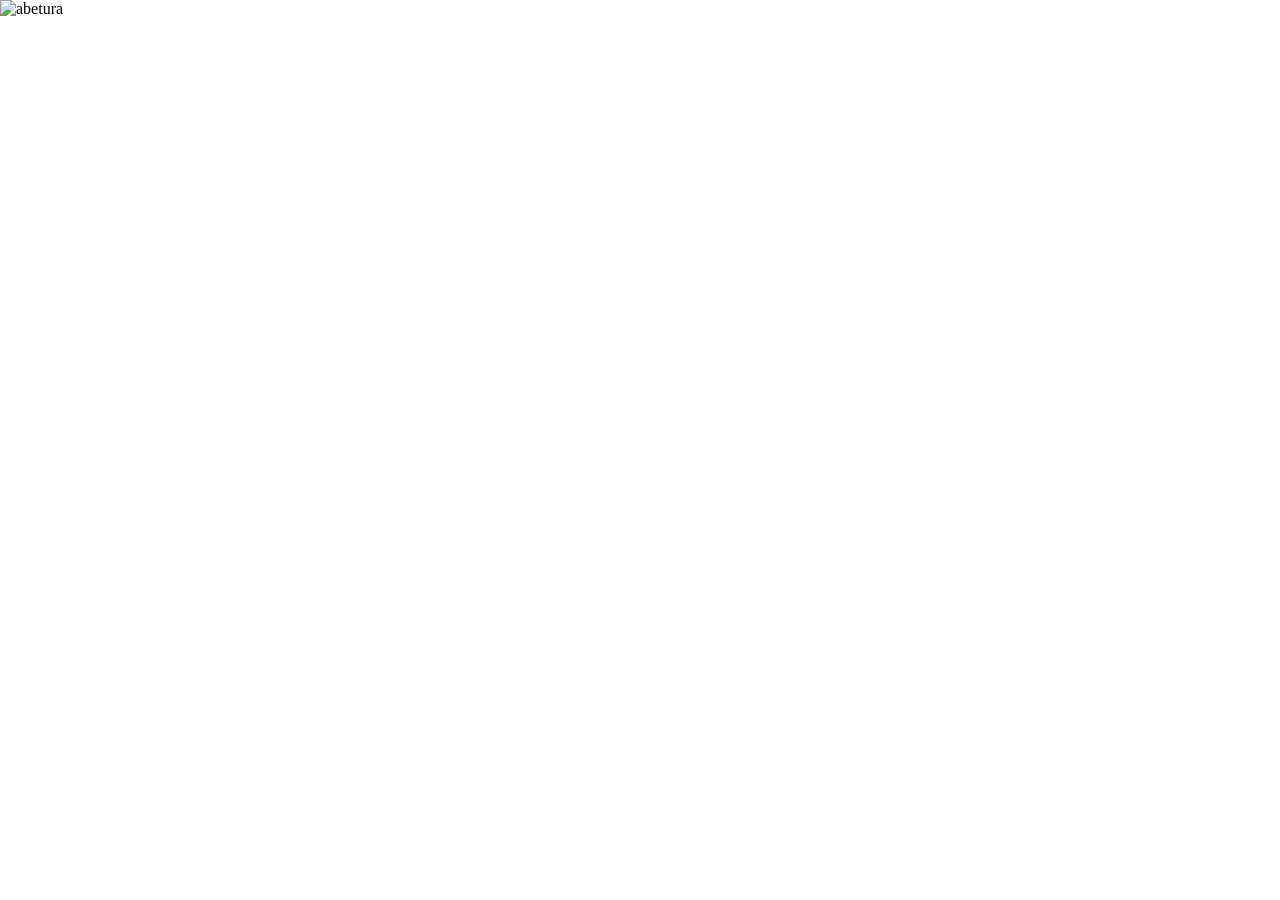
==== index.html @ 4fc646b8 "Add files via upload" ====
<!DOCTYPE html>
<html lang="pt-br">
<head>
    <meta charset="UTF-8">
    <meta name="viewport" content="width=device-width, initial-scale=1.0">
    <title>My site</title>
    <link rel="stylesheet" href="style.css">
    <link rel="shortcut icon" href="favicon.ico" type="image/x-icon">
</head>
<body>
    <header>
        <img src="OrgCoral_Ofc-01_Concept-06-1.webp" alt="abetura">
    </header>
    <main>

    </main>
    <footer>
        
    </footer>
</body>
</html>
---- style.css ----
body, html {
    margin: 0px;
}
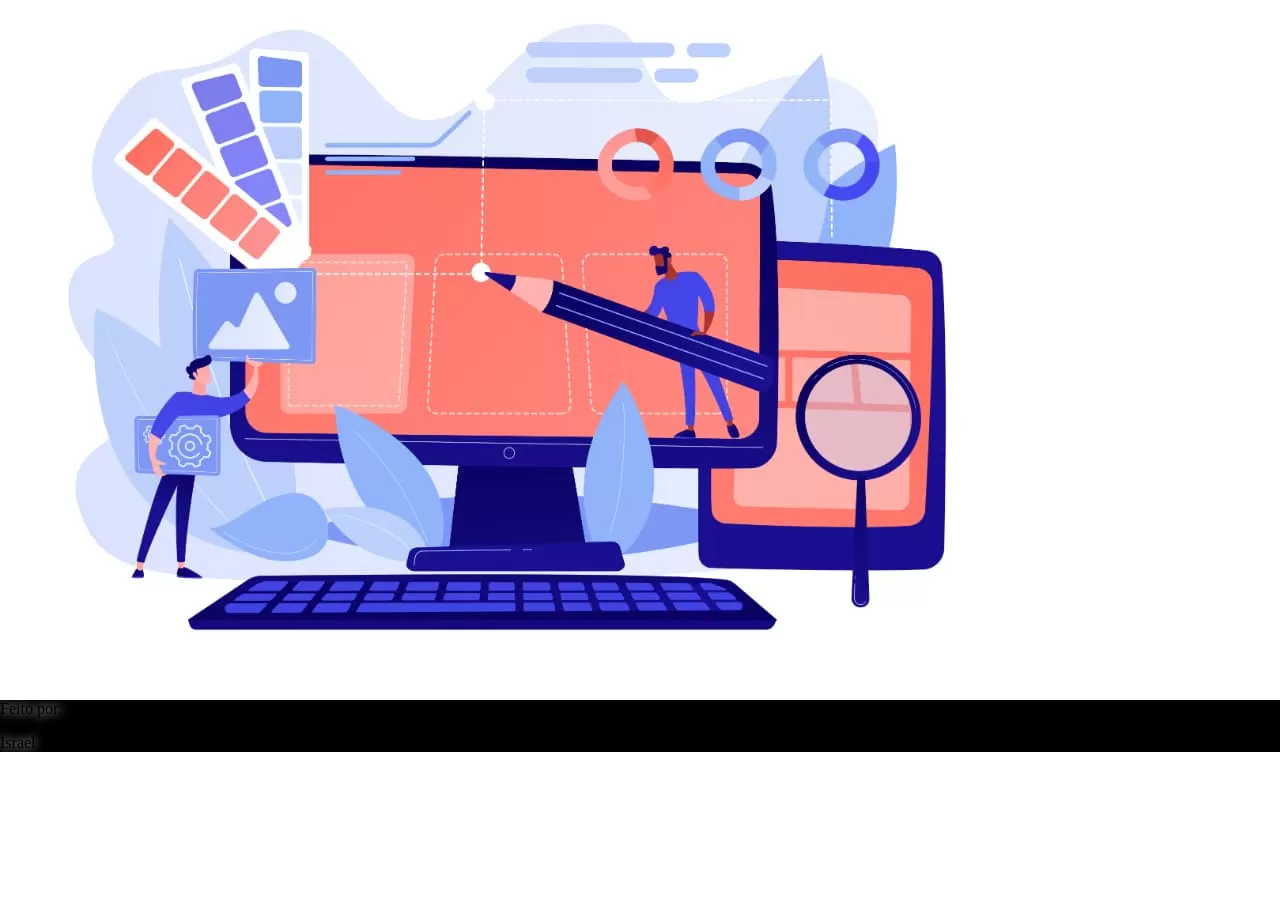
==== commit 95e82e5d: "Add files via upload" ====
--- a/index.html
+++ b/index.html
@@ -8,14 +8,12 @@
     <link rel="shortcut icon" href="favicon.ico" type="image/x-icon">
 </head>
 <body>
-    <header>
+    <main>
         <img src="OrgCoral_Ofc-01_Concept-06-1.webp" alt="abetura">
-    </header>
-    <main>
-
     </main>
     <footer>
-        
+        <p class="f">Feito por:</p>
+        <p class="f">Israel</p>
     </footer>
 </body>
 </html>
--- a/style.css
+++ b/style.css
@@ -1,3 +1,11 @@
 body, html {
     margin: 0px;
+}
+
+.f {
+    text-shadow: 0px 0px 10px white;
+}
+
+footer {
+    background-color: black
 }
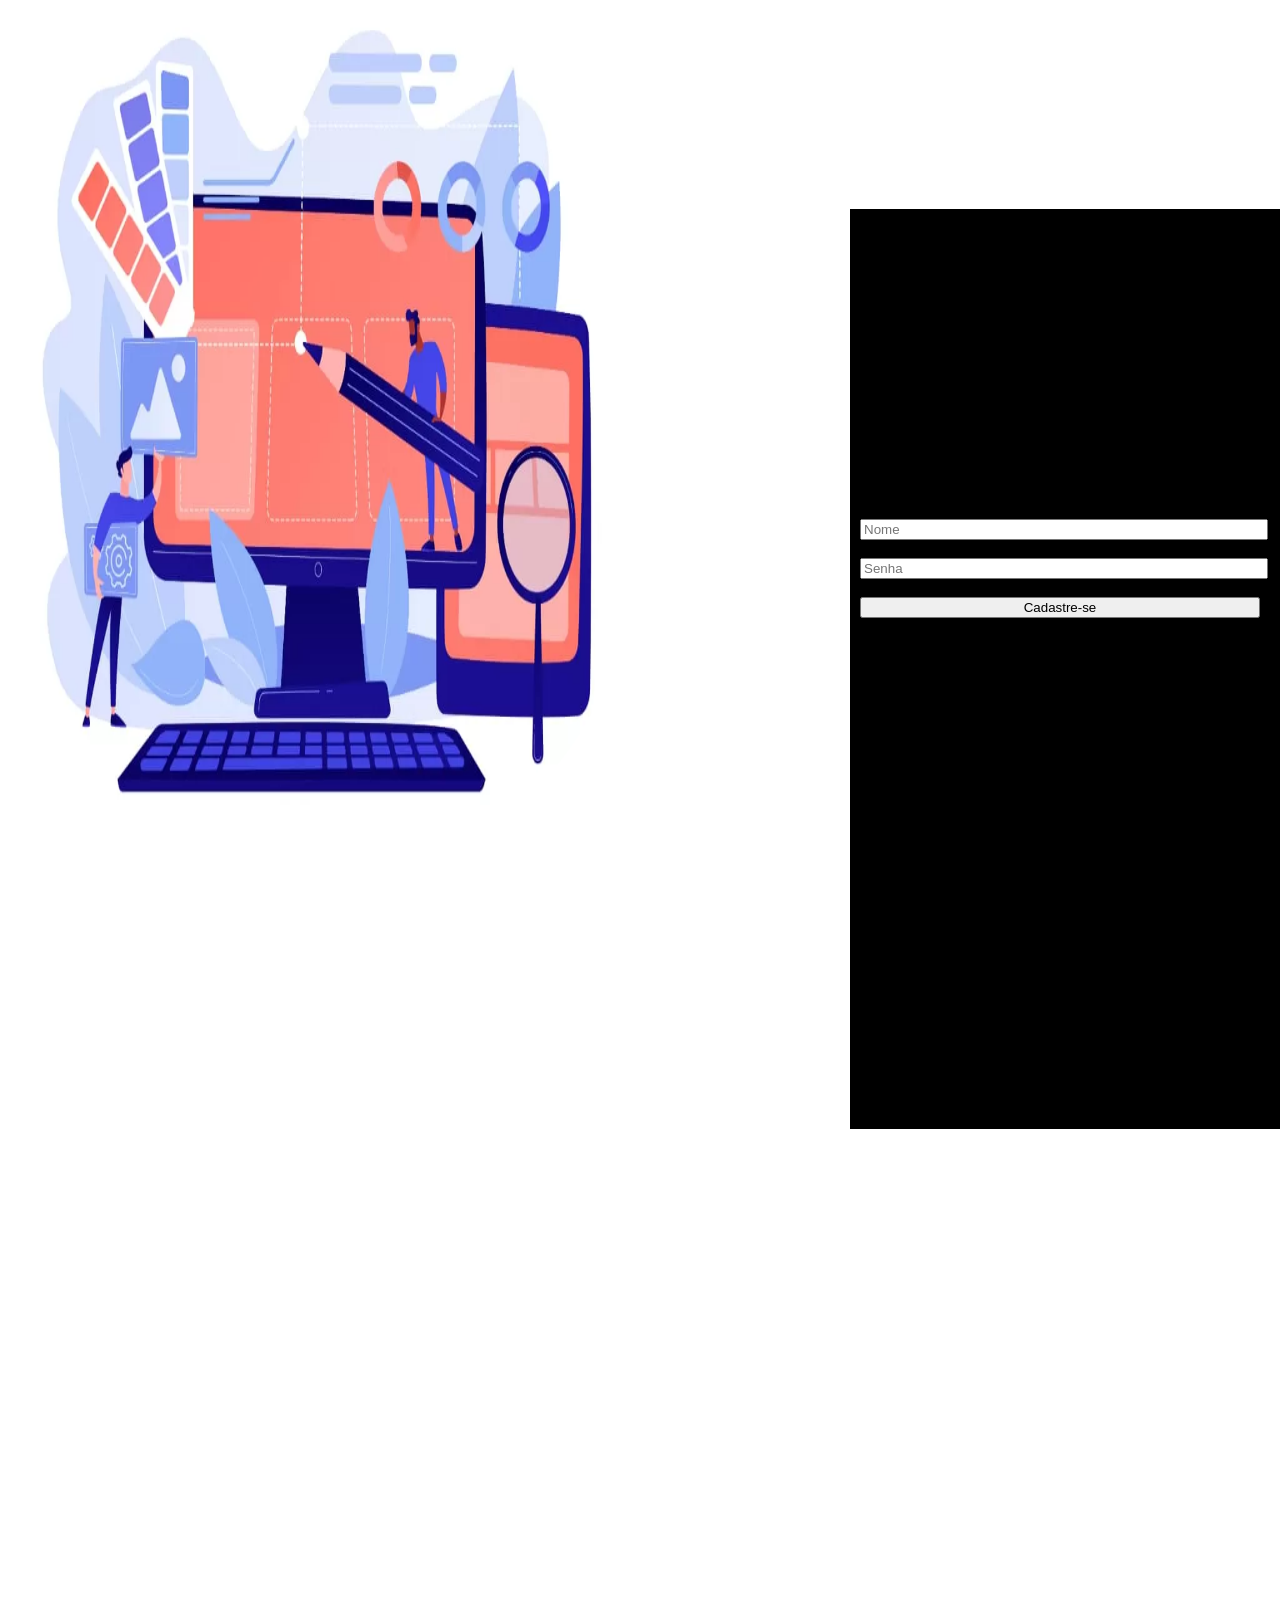
==== commit 177c8e40: "Add files via upload" ====
--- a/index.html
+++ b/index.html
@@ -5,15 +5,21 @@
     <meta name="viewport" content="width=device-width, initial-scale=1.0">
     <title>My site</title>
     <link rel="stylesheet" href="style.css">
+    <link rel="stylesheet" href="query.css">
     <link rel="shortcut icon" href="favicon.ico" type="image/x-icon">
 </head>
 <body>
     <main>
-        <img src="OrgCoral_Ofc-01_Concept-06-1.webp" alt="abetura">
+        <img src="OrgCoral_Ofc-01_Concept-06-1.webp" class="imgg" alt="abetura">
     </main>
-    <footer>
-        <p class="f">Feito por:</p>
-        <p class="f">Israel</p>
-    </footer>
+    <form action="guard.js" method="post">
+        <div class="forma">
+        <input type="text" name="nome" id="t.nome" placeholder="Nome" class="ja" required>
+        <br><br>
+        <input type="text" name="senha" id="t.senha" placeholder="Senha" class="ja" required>
+        <br><br>
+        <input type="button" value="Cadastre-se" class="ja">
+        </div>
+    </form>
 </body>
 </html>
--- a/style.css
+++ b/style.css
@@ -1,11 +1,37 @@
+@charset "UTF-8";
+
 body, html {
     margin: 0px;
+    overflow: hidden;
 }
 
-.f {
-    text-shadow: 0px 0px 10px white;
+@keyframes mover {
+    0% {transform: translateX(-600px); }
+    100% {transform: translateX(0px); }
 }
 
-footer {
-    background-color: black
+.imgg {
+    height: 95vh;
+    width: 50vw;
+    animation-name: mover;
+    animation-duration: 1s;
+    animation-delay: 0.2s;
+    animation-timing-function: linear;
+    animation-fill-mode: forwards;
+    animation-timing-function: ease-out;
+    border-radius: 40%;
+}
+
+form {
+    background-color: black;
+    padding: 10px;
+    width: 500px;
+    height: 100vh;
+    
+    transform: translate(850px, -650px);
+}
+
+.ja {
+    transform: translateY(300px);
+    width: 80%;
 }
--- a/query.css
+++ b/query.css
@@ -0,0 +1,32 @@
+@charset "UTF-8";
+
+@media (max-width: 550px) {
+    
+    body {
+        background-color: lightgray;
+    }
+
+    .imgg{
+        display: none;
+    }
+
+    form {
+        transform: translate(70px,  100px);
+        width: 350px;
+        height: 500px;
+        border-radius: 10px, 10px;
+        display: flex;
+        justify-content: center;
+        align-items: center;
+  }
+
+  .ja {
+    transform: none;
+    margin: 10px;
+  }
+
+  .forma {
+    display: block;
+    margin-bottom: 10px; /* espaçamento entre eles */
+  }
+}
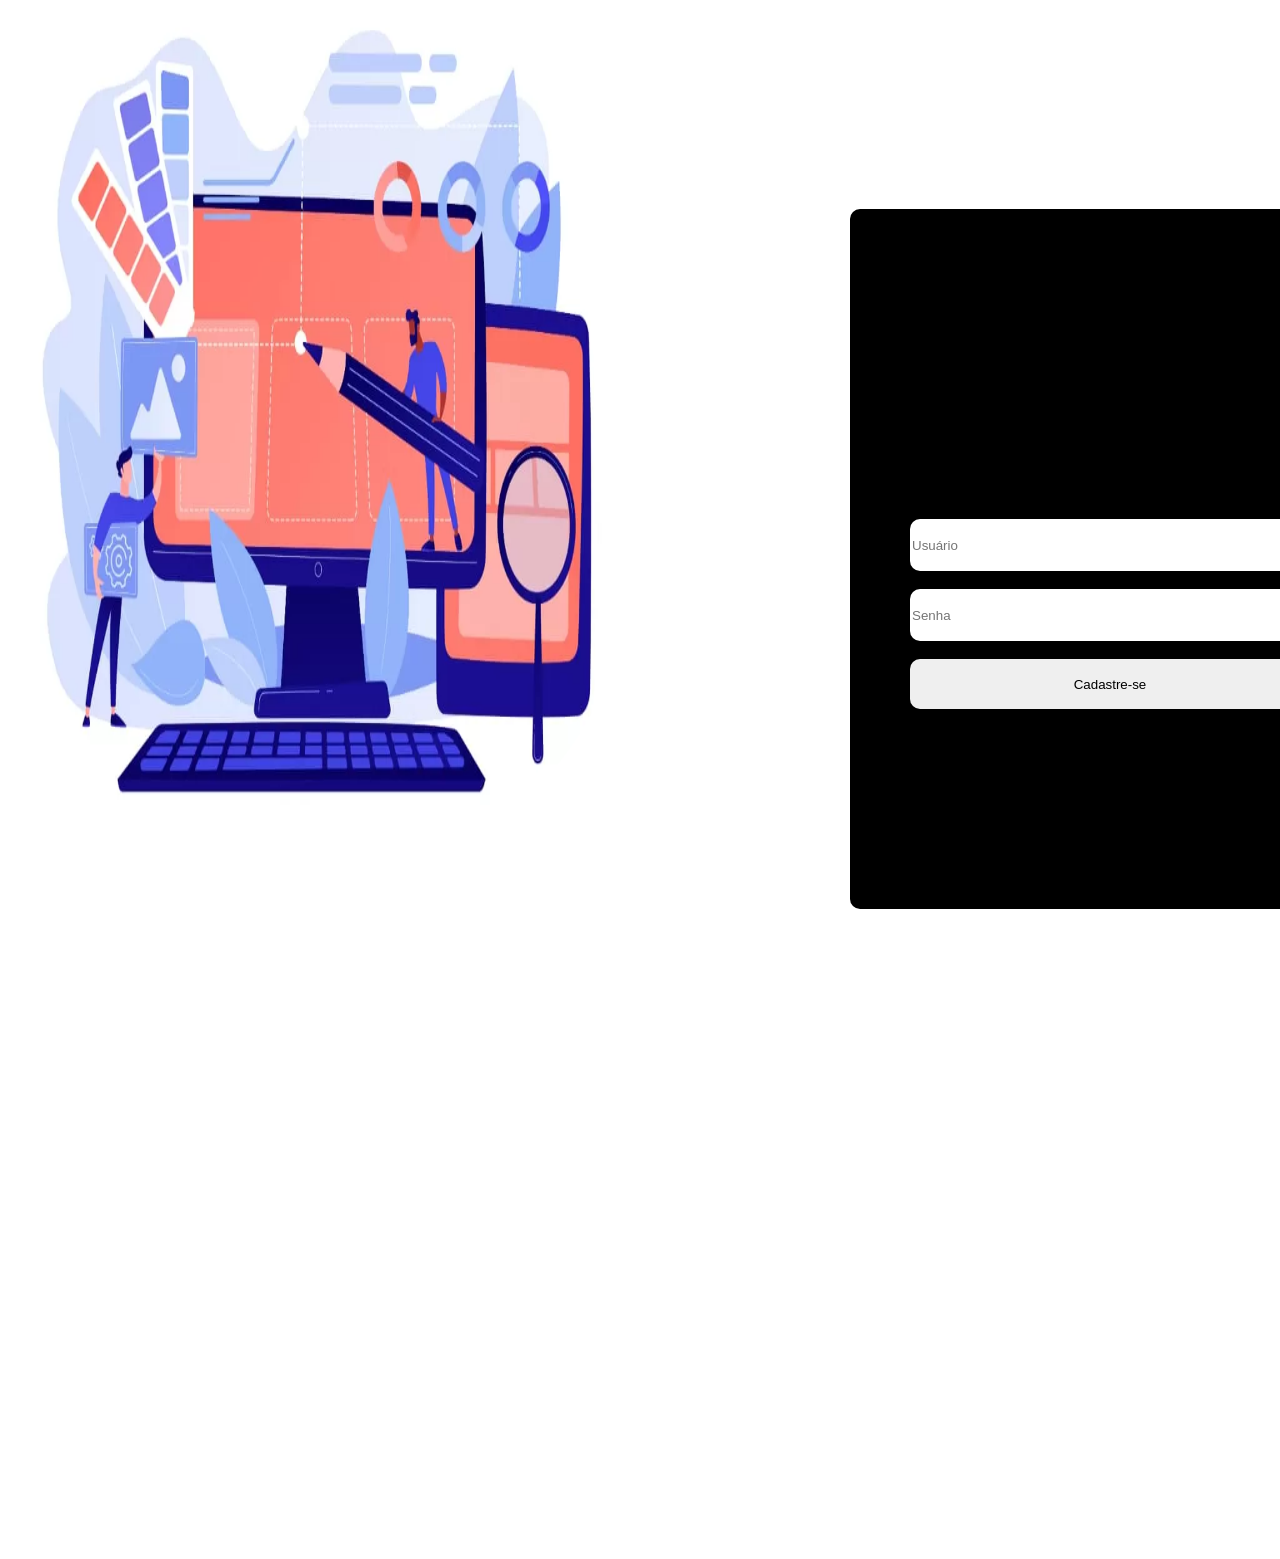
==== commit 29fb3c1c: "Add files via upload" ====
--- a/index.html
+++ b/index.html
@@ -14,7 +14,7 @@
     </main>
     <form action="guard.js" method="post">
         <div class="forma">
-        <input type="text" name="nome" id="t.nome" placeholder="Nome" class="ja" required>
+        <input type="text" name="nome" id="t.nome" placeholder="Usuário" class="ja" required>
         <br><br>
         <input type="text" name="senha" id="t.senha" placeholder="Senha" class="ja" required>
         <br><br>
--- a/style.css
+++ b/style.css
@@ -23,15 +23,20 @@
 }
 
 form {
+    display: block;
     background-color: black;
     padding: 10px;
     width: 500px;
-    height: 100vh;
+    height: 680px;
+    border-radius: 10px;
     
     transform: translate(850px, -650px);
 }
 
 .ja {
-    transform: translateY(300px);
-    width: 80%;
+    transform: translateX(50px) translateY(300px);
+    height: 50px;
+    width: 400px;
+    border-radius: 10px;
+    border: none;
 }
--- a/query.css
+++ b/query.css
@@ -11,7 +11,7 @@
     }
 
     form {
-        transform: translate(70px,  100px);
+        transform: translate(40px,  100px);
         width: 350px;
         height: 500px;
         border-radius: 10px, 10px;
@@ -23,6 +23,7 @@
   .ja {
     transform: none;
     margin: 10px;
+    width: 250px;
   }
 
   .forma {
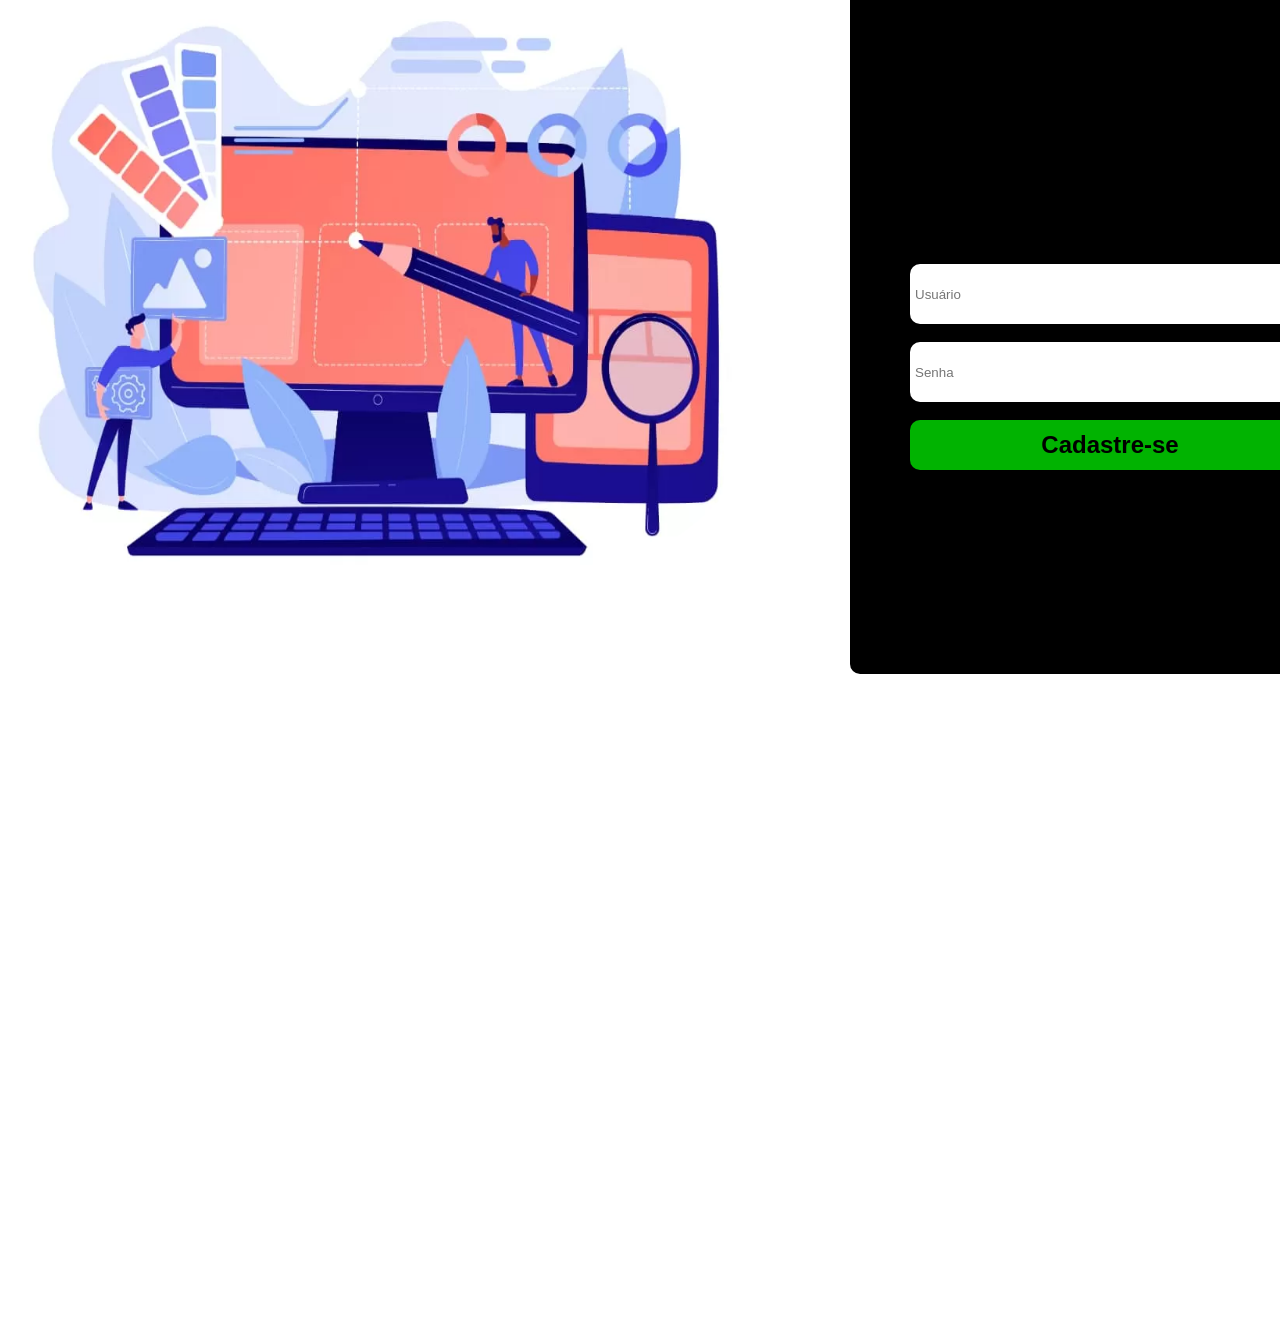
==== commit 462a2e73: "Add files via upload" ====
--- a/index.html
+++ b/index.html
@@ -18,7 +18,7 @@
         <br><br>
         <input type="text" name="senha" id="t.senha" placeholder="Senha" class="ja" required>
         <br><br>
-        <input type="button" value="Cadastre-se" class="ja">
+        <input type="button" value="Cadastre-se" class="ja" id="bu">
         </div>
     </form>
 </body>
--- a/style.css
+++ b/style.css
@@ -7,12 +7,12 @@
 
 @keyframes mover {
     0% {transform: translateX(-600px); }
-    100% {transform: translateX(0px); }
+    100% {transform: translateX(-20px); }
 }
 
 .imgg {
-    height: 95vh;
-    width: 50vw;
+    height: 600px;
+    width: 800px;
     animation-name: mover;
     animation-duration: 1s;
     animation-delay: 0.2s;
@@ -27,7 +27,7 @@
     background-color: black;
     padding: 10px;
     width: 500px;
-    height: 680px;
+    height: 700px;
     border-radius: 10px;
     
     transform: translate(850px, -650px);
@@ -39,4 +39,27 @@
     width: 400px;
     border-radius: 10px;
     border: none;
+    padding: 5px;
+}
+
+#bu {
+    background-color: rgb(1, 179, 1);
+    font-size: 1.5em;
+    font-weight: bolder;
+}
+
+#bu:hover {
+    transition-duration: .2s;
+    color: white;
+    background-color: rgb(0, 84, 0);
+    box-shadow: 0px 0px 10px white;
+}
+
+#t.nome:hover {
+    box-shadow: 0px 0px 10px white;
+}
+
+#info {
+    color: white;
+    text-shadow: 0px 0px 10px rgb(0, 0, 0);
 }
--- a/query.css
+++ b/query.css
@@ -1,9 +1,10 @@
 @charset "UTF-8";
 
-@media (max-width: 550px) {
+@media (max-width: 600px) {
     
     body {
-        background-color: lightgray;
+      background-color: lightgray;
+      overflow: hidden;
     }
 
     .imgg{
@@ -11,10 +12,13 @@
     }
 
     form {
-        transform: translate(40px,  100px);
+        position: absolute;
+        top: 50%;
+        left: 50%;
+        transform: translate(-50%, -50%);
         width: 350px;
         height: 500px;
-        border-radius: 10px, 10px;
+        border-radius: 10px;
         display: flex;
         justify-content: center;
         align-items: center;
@@ -30,4 +34,12 @@
     display: block;
     margin-bottom: 10px; /* espaçamento entre eles */
   }
+}
+
+@media (min-width: 601px) and (max-width: 1024px) {
+  
+}
+
+@media (min-width: 1441) {
+
 }
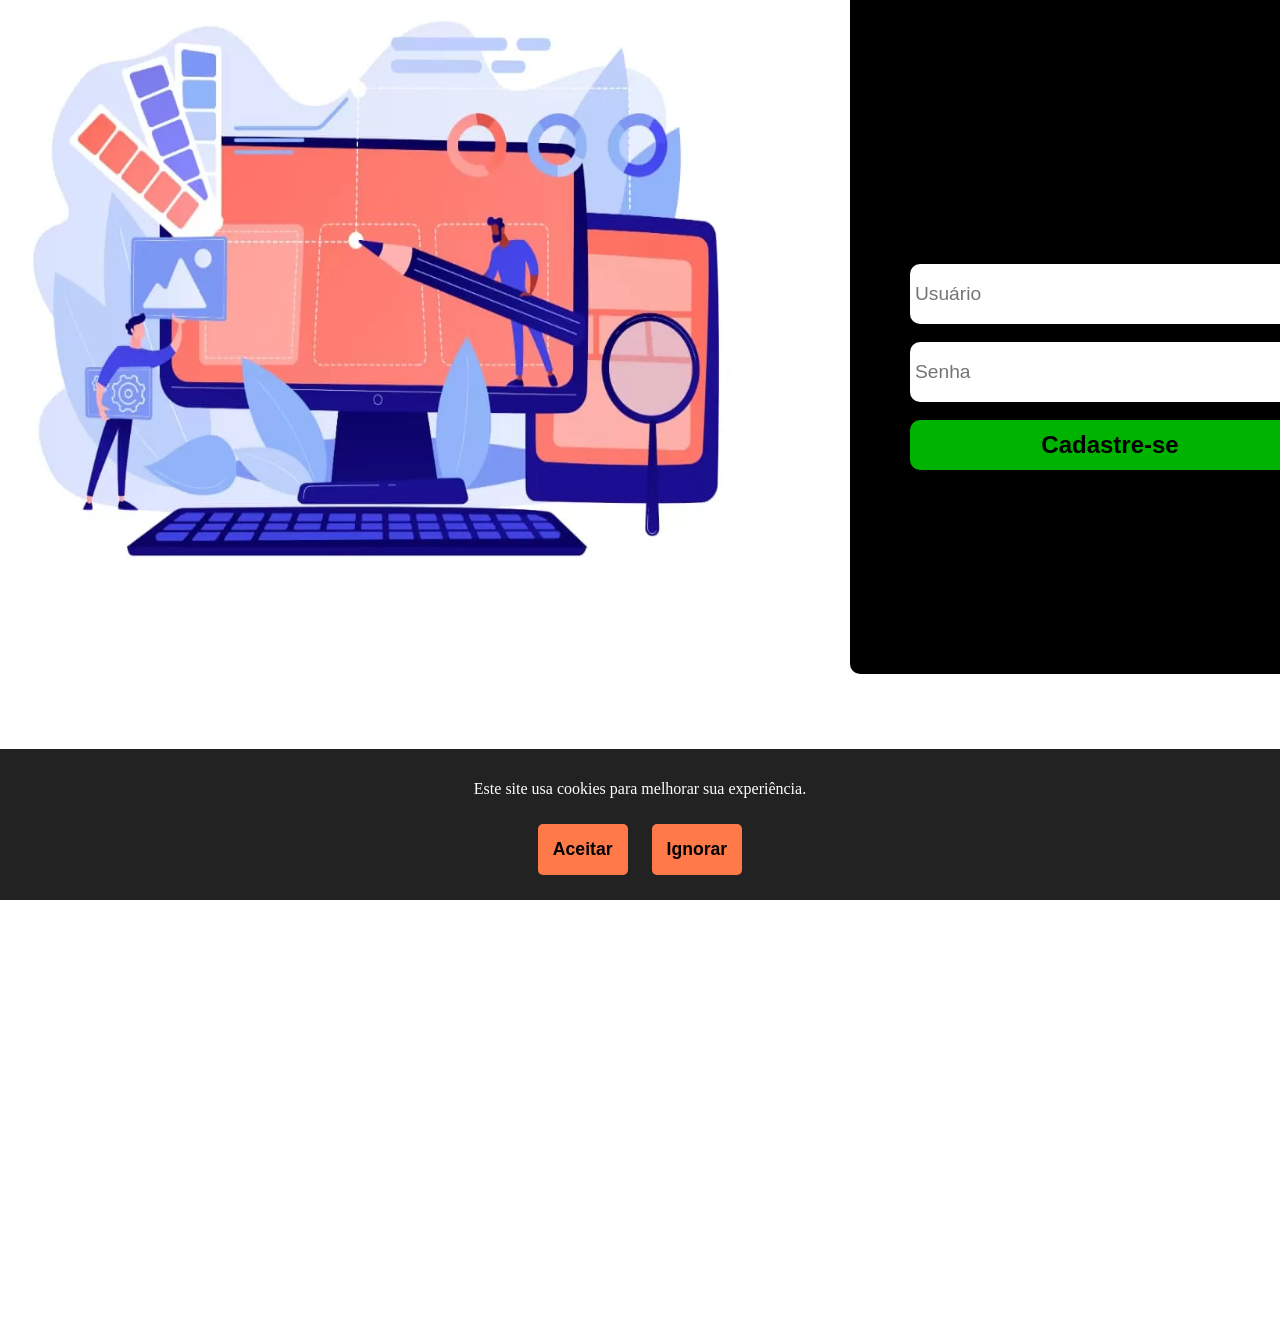
==== commit 02fec446: "Add files via upload" ====
--- a/index.html
+++ b/index.html
@@ -16,10 +16,18 @@
         <div class="forma">
         <input type="text" name="nome" id="t.nome" placeholder="Usuário" class="ja" required>
         <br><br>
-        <input type="text" name="senha" id="t.senha" placeholder="Senha" class="ja" required>
+        <input type="password" name="senha" id="t.senha" placeholder="Senha" class="ja" required>
         <br><br>
         <input type="button" value="Cadastre-se" class="ja" id="bu">
         </div>
     </form>
+    
+    <div id="avisoCookies" class="cookie-box">
+        
+  <p>Este site usa cookies para melhorar sua experiência.</p>
+  <button onclick="aceitarCookies()" class="bu">Aceitar</button>
+  <button onclick="ignorarCookies()" class="bu">Ignorar</button>
+</div>
+<script src="cookies.js"></script>
 </body>
 </html>
--- a/style.css
+++ b/style.css
@@ -40,6 +40,7 @@
     border-radius: 10px;
     border: none;
     padding: 5px;
+    font-size: 1.2em;
 }
 
 #bu {
@@ -53,6 +54,7 @@
     color: white;
     background-color: rgb(0, 84, 0);
     box-shadow: 0px 0px 10px white;
+    text-shadow: 0px 0px 10px white;
 }
 
 #t.nome:hover {
@@ -62,4 +64,35 @@
 #info {
     color: white;
     text-shadow: 0px 0px 10px rgb(0, 0, 0);
+}
+
+.cookie-box {
+  position: fixed;
+  bottom: 0;
+  left: 0;
+  right: 0;
+  background: #222;
+  color: white;
+  padding: 15px;
+  text-align: center;
+  display: none;
+}
+
+.bu {
+    background-color: rgb(255, 121, 73);
+    border: none;
+    padding: 15px;
+    margin: 10px;
+    border-radius: 5px;
+    cursor: pointer;
+    font-size: 1.1em;
+    font-weight: bolder;
+}
+
+.bu:hover {
+    background-color: rgb(133, 36, 0);
+    color: white;
+    transition-duration: .5s;
+    text-shadow: 0px 0px 10px orange;
+    box-shadow: 0px 0px 10px orange;
 }
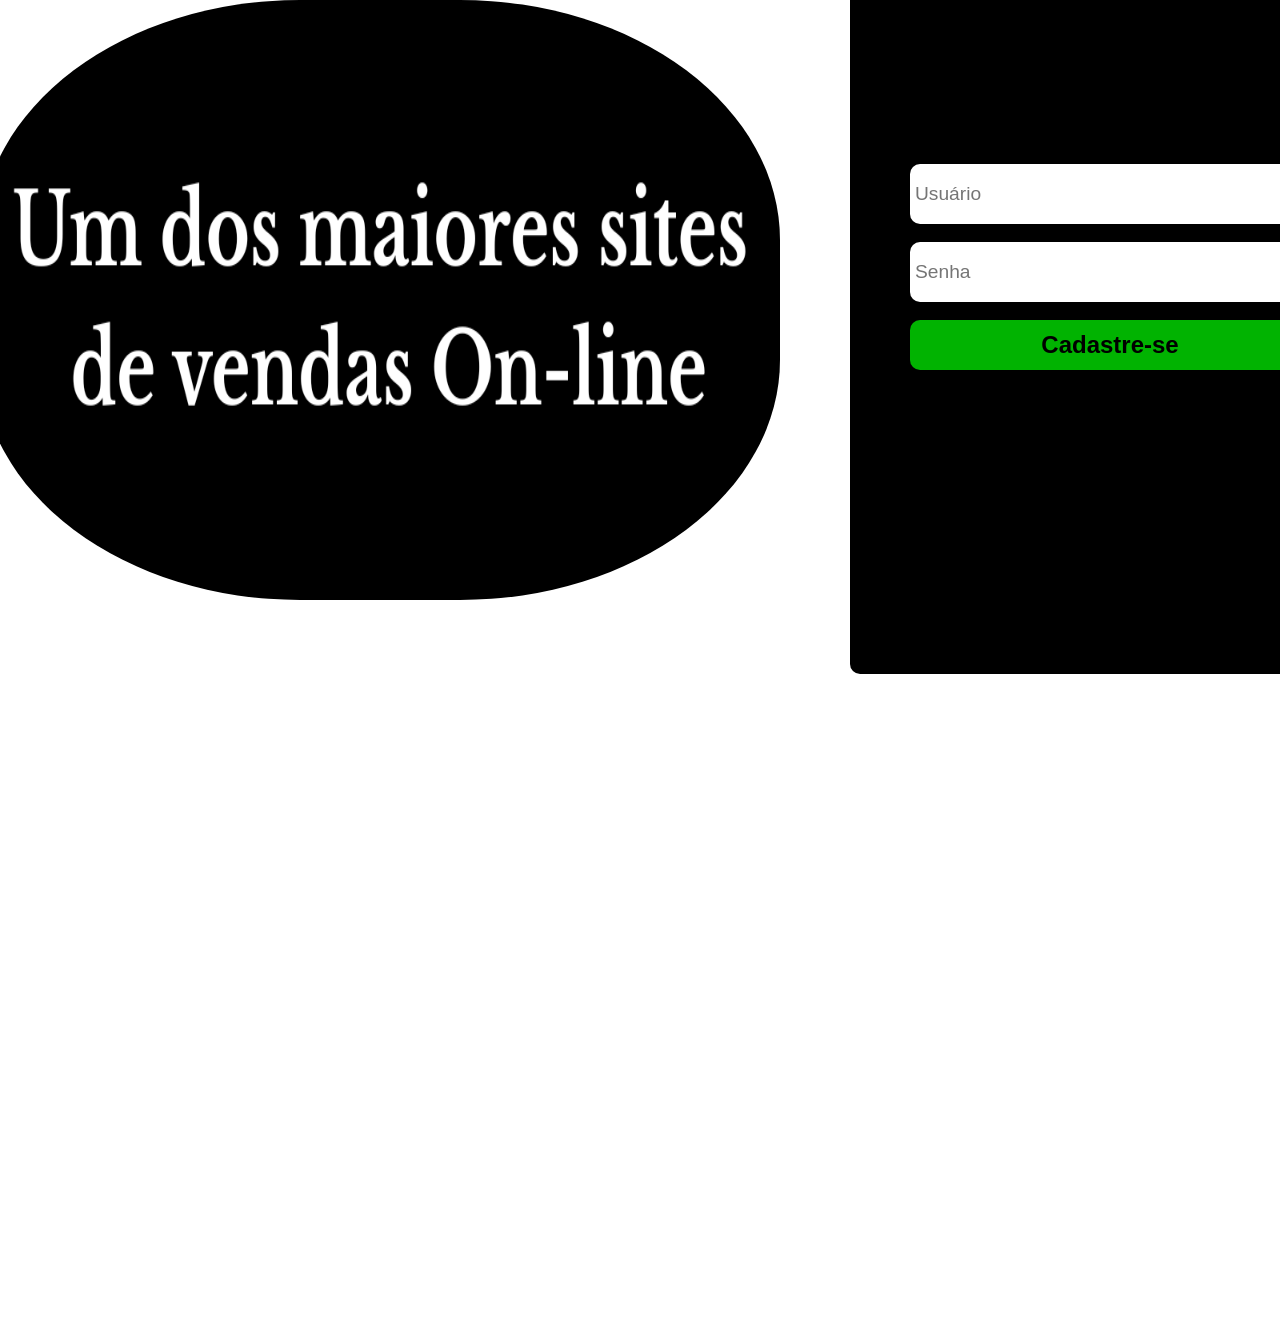
==== commit 96758349: "Add files via upload" ====
--- a/index.html
+++ b/index.html
@@ -3,16 +3,17 @@
 <head>
     <meta charset="UTF-8">
     <meta name="viewport" content="width=device-width, initial-scale=1.0">
-    <title>My site</title>
+    <title>Orbita</title>
     <link rel="stylesheet" href="style.css">
     <link rel="stylesheet" href="query.css">
     <link rel="shortcut icon" href="favicon.ico" type="image/x-icon">
 </head>
 <body>
     <main>
-        <img src="OrgCoral_Ofc-01_Concept-06-1.webp" class="imgg" alt="abetura">
+        <img src="texto convicente.png" class="imgg" alt="abetura">
     </main>
-    <form action="guard.js" method="post">
+    <script src="confg.js"></script>
+    <form action="" method="post">
         <div class="forma">
         <input type="text" name="nome" id="t.nome" placeholder="Usuário" class="ja" required>
         <br><br>
@@ -21,13 +22,14 @@
         <input type="button" value="Cadastre-se" class="ja" id="bu">
         </div>
     </form>
-    
-    <div id="avisoCookies" class="cookie-box">
-        
-  <p>Este site usa cookies para melhorar sua experiência.</p>
-  <button onclick="aceitarCookies()" class="bu">Aceitar</button>
-  <button onclick="ignorarCookies()" class="bu">Ignorar</button>
-</div>
-<script src="cookies.js"></script>
+    <!-- Google tag (gtag.js) -->
+    <script async src="https://www.googletagmanager.com/gtag/js?id=G-H63JFZ30QB"></script>
+    <script>
+    window.dataLayer = window.dataLayer || [];
+    function gtag(){dataLayer.push(arguments);}
+    gtag('js', new Date());
+
+    gtag('config', 'G-H63JFZ30QB');
+    </script>
 </body>
 </html>
--- a/style.css
+++ b/style.css
@@ -34,7 +34,7 @@
 }
 
 .ja {
-    transform: translateX(50px) translateY(300px);
+    transform: translateX(50px) translateY(200px);
     height: 50px;
     width: 400px;
     border-radius: 10px;
@@ -95,4 +95,11 @@
     transition-duration: .5s;
     text-shadow: 0px 0px 10px orange;
     box-shadow: 0px 0px 10px orange;
+}
+
+#mid {
+    color: white;
+    transform: translateY(200px) translateX(10px);
+    font-size: 1.5em;
+    text-align: center;
 }
--- a/query.css
+++ b/query.css
@@ -25,14 +25,24 @@
   }
 
   .ja {
-    transform: none;
+    transform: translateY(50px) translateX(-50px);
     margin: 10px;
     width: 250px;
   }
 
   .forma {
     display: block;
-    margin-bottom: 10px; /* espaçamento entre eles */
+    margin-bottom: 10px;
+  }
+
+  #mid {
+    transform: translateX(130px) translateY(-100px);
+    font-size: 1.1em;
+    font-weight: bolder;
+    text-align: left;
+    padding: 5px;
+    width: 90%;
+    word-break: break-all;
   }
 }
 
@@ -41,5 +51,7 @@
 }
 
 @media (min-width: 1441) {
-
+  #mid {
+    white-space: nowrap;
+  }
 }
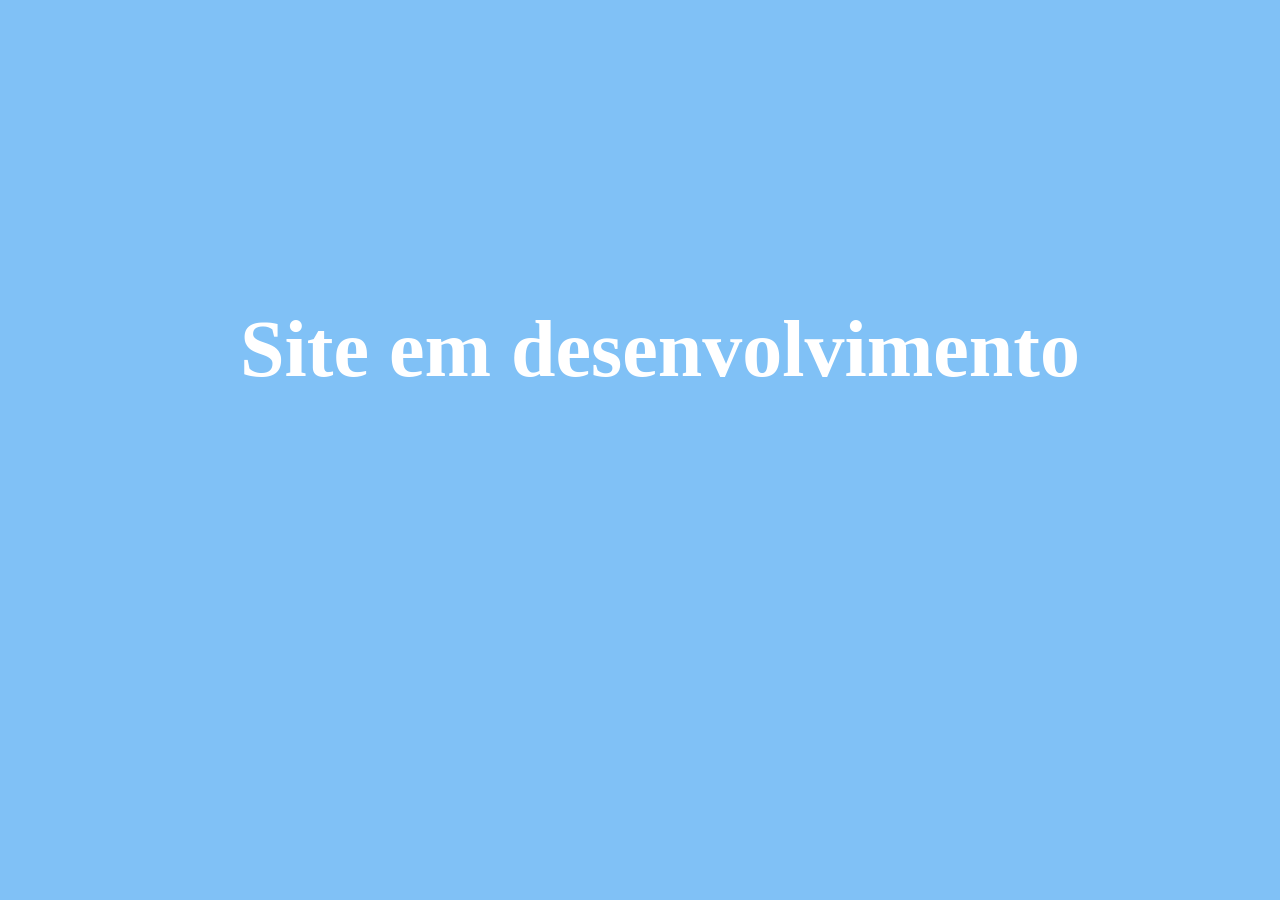
==== commit 863f8eff: "Add files via upload" ====
--- a/index.html
+++ b/index.html
@@ -3,13 +3,27 @@
 <head>
     <meta charset="UTF-8">
     <meta name="viewport" content="width=device-width, initial-scale=1.0">
-    <title>Orbita</title>
+    <title>Shine</title>
     <link rel="stylesheet" href="style.css">
     <link rel="stylesheet" href="query.css">
     <link rel="shortcut icon" href="favicon.ico" type="image/x-icon">
 </head>
 <body>
-    <main>
+    <h1 id="develop">Site em desenvolvimento</h1>
+    <div class="animation">
+        <div id="forma"></div>
+    </div>
+    <div class="animation">
+        <div id="forma"></div>
+    </div>
+    <div class="animation">
+        <div id="forma"></div>
+    </div>
+
+
+
+
+    <!--<main>
         <img src="texto convicente.png" class="imgg" alt="abetura">
     </main>
     <script src="confg.js"></script>
@@ -19,10 +33,9 @@
         <br><br>
         <input type="password" name="senha" id="t.senha" placeholder="Senha" class="ja" required>
         <br><br>
-        <input type="button" value="Cadastre-se" class="ja" id="bu">
+        <input type="button" value="Cadastre-se" class="ja" id="bu" onclick="verificarCadastro()"   >
         </div>
     </form>
-    <!-- Google tag (gtag.js) -->
     <script async src="https://www.googletagmanager.com/gtag/js?id=G-H63JFZ30QB"></script>
     <script>
     window.dataLayer = window.dataLayer || [];
@@ -30,6 +43,6 @@
     gtag('js', new Date());
 
     gtag('config', 'G-H63JFZ30QB');
-    </script>
+    </script>-->
 </body>
 </html>
--- a/style.css
+++ b/style.css
@@ -1,46 +1,87 @@
 @charset "UTF-8";
 
-body, html {
-    margin: 0px;
-    overflow: hidden;
+@import url('https://fonts.googleapis.com/css2?family=DM+Serif+Text:ital@0;1&display=swap');
+
+#develop {
+    width: 868px;
+    height: 300px;
+    text-align: center;
+    font-size: 5em;
+    color: white;
+    border: 1px black;
+
+    transform: translateX(20px) translateY(250px);
 }
 
-@keyframes mover {
-    0% {transform: translateX(-600px); }
-    100% {transform: translateX(-20px); }
+body {
+  display: flex;
+  justify-content: center;
+  align-items: flex-end;
+  margin: 0px;
+  background-color: #80c1f6;
 }
 
-.imgg {
-    height: 600px;
-    width: 800px;
-    animation-name: mover;
-    animation-duration: 1s;
-    animation-delay: 0.2s;
-    animation-timing-function: linear;
-    animation-fill-mode: forwards;
-    animation-timing-function: ease-out;
-    border-radius: 40%;
+.animation {
+  position: relative;
+  height: 200px;
+  overflow: hidden;
+  animation: rise 1.5s ease-in-out infinite alternate;
+  animation-delay: 0.3s;
+}
+
+.forma {
+    width: 100px;
+    height: 100px;
+    background: #00378e;
+    border-radius: 50%;
+    transform: translateY(100px);
+    animation: saidaanimada 1.5s ease-in-out infinite alternate;
+}
+
+@keyframes saidaanimada {
+  from { transform: translateY(100%);}
+  to   { transform: translateY(0);}
+}
+
+
+
+
+/*.imgg {
+    width: 500px;
+    height: 200px;
+    position: absolute;
+    z-index: 2;
+    display: flex;
+    justify-content: center;
+    align-items: center;
+
+    transform: translateY(50px) translateX(410px);
 }
 
 form {
     display: block;
     background-color: black;
     padding: 10px;
+    border-radius: 10px;
+    position: relative;
+    z-index: 1;
+    display: flex;
+    justify-content: center;
+    align-items: center;
+    height: 600px;
     width: 500px;
-    height: 700px;
-    border-radius: 10px;
     
-    transform: translate(850px, -650px);
+    transform: translateY(0px) translateX(400px);
 }
 
 .ja {
-    transform: translateX(50px) translateY(200px);
+    transform: translateX(5px) translateY(50px);
     height: 50px;
     width: 400px;
     border-radius: 10px;
     border: none;
     padding: 5px;
-    font-size: 1.2em;
+    font-size: 1.2em;   
 }
 
 #bu {
@@ -61,23 +102,6 @@
     box-shadow: 0px 0px 10px white;
 }
 
-#info {
-    color: white;
-    text-shadow: 0px 0px 10px rgb(0, 0, 0);
-}
-
-.cookie-box {
-  position: fixed;
-  bottom: 0;
-  left: 0;
-  right: 0;
-  background: #222;
-  color: white;
-  padding: 15px;
-  text-align: center;
-  display: none;
-}
-
 .bu {
     background-color: rgb(255, 121, 73);
     border: none;
@@ -95,11 +119,4 @@
     transition-duration: .5s;
     text-shadow: 0px 0px 10px orange;
     box-shadow: 0px 0px 10px orange;
-}
-
-#mid {
-    color: white;
-    transform: translateY(200px) translateX(10px);
-    font-size: 1.5em;
-    text-align: center;
-}+}*/
--- a/query.css
+++ b/query.css
@@ -8,7 +8,10 @@
     }
 
     .imgg{
-        display: none;
+        width: 400px;
+        height: 200px;
+
+        transform: translateY(86px) translateX(100px);
     }
 
     form {
@@ -25,7 +28,7 @@
   }
 
   .ja {
-    transform: translateY(50px) translateX(-50px);
+    transform: translateY(100px) translateX(5px);
     margin: 10px;
     width: 250px;
   }
